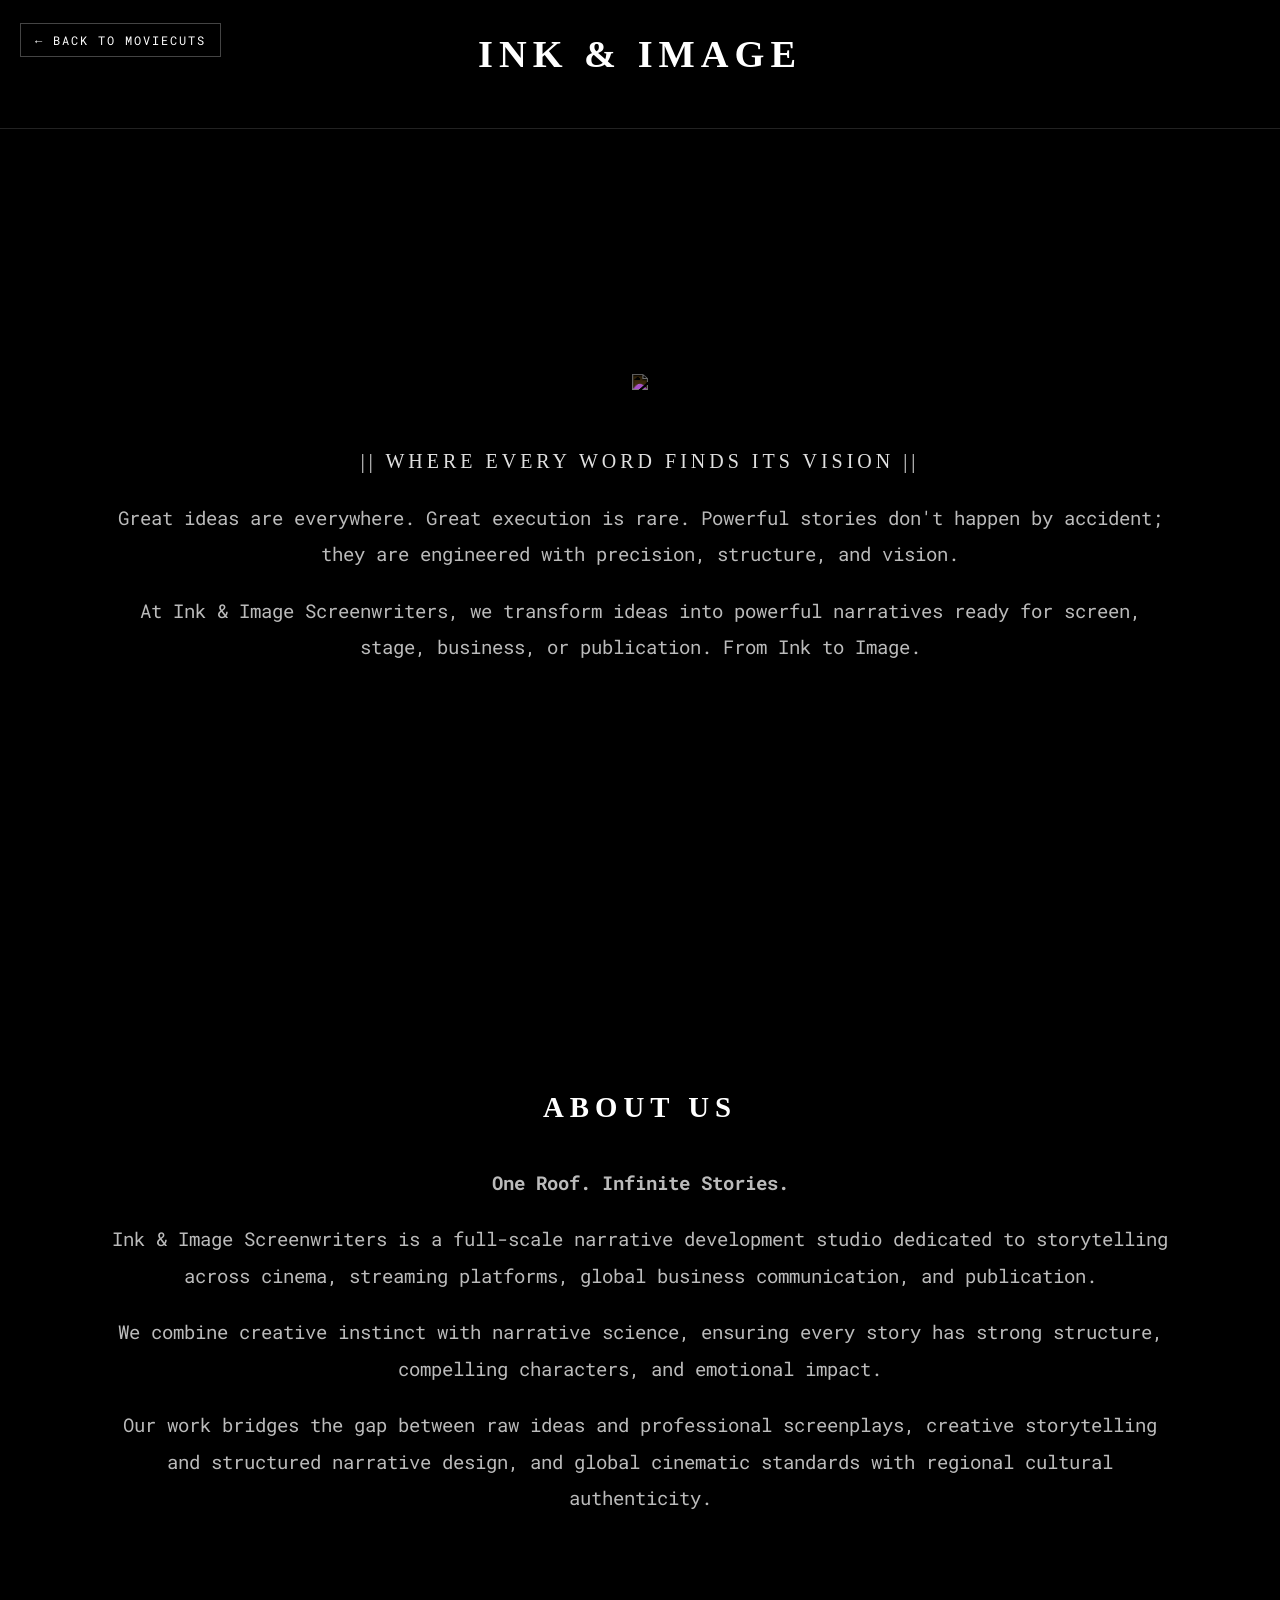
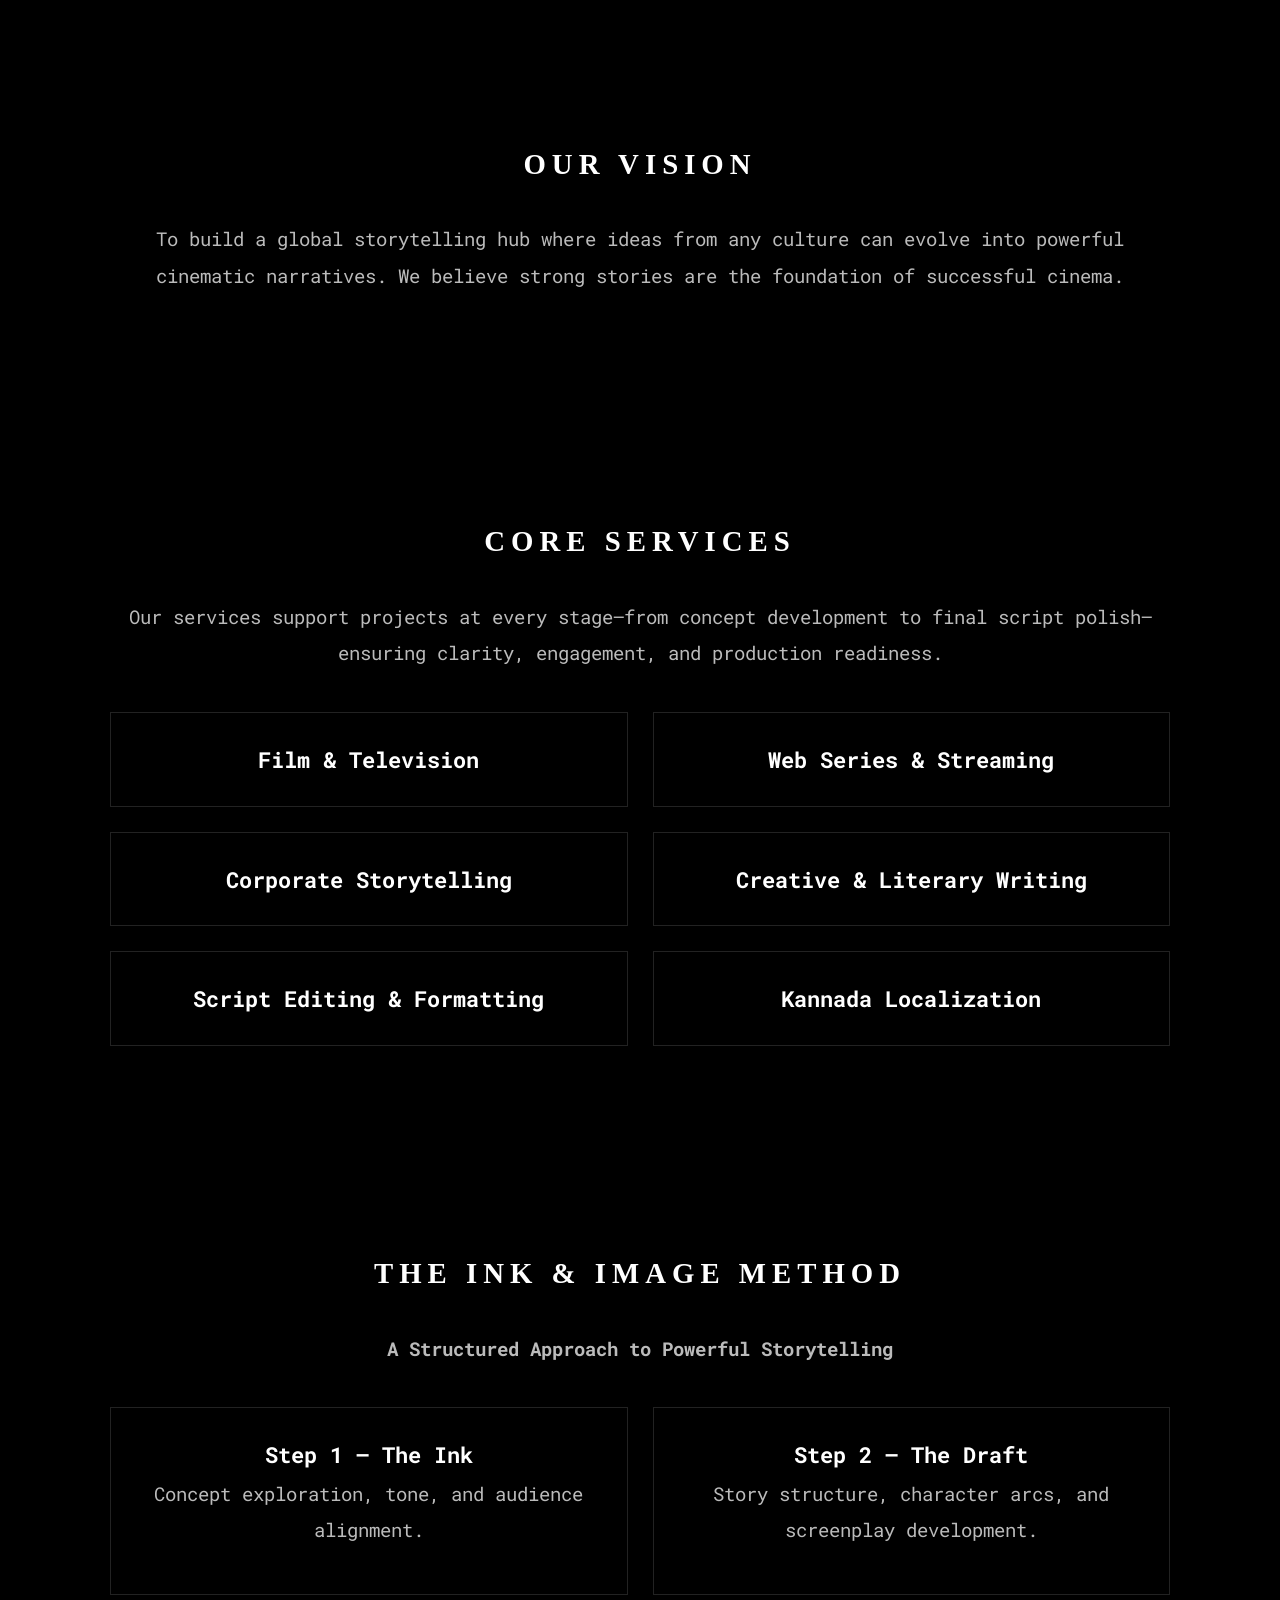
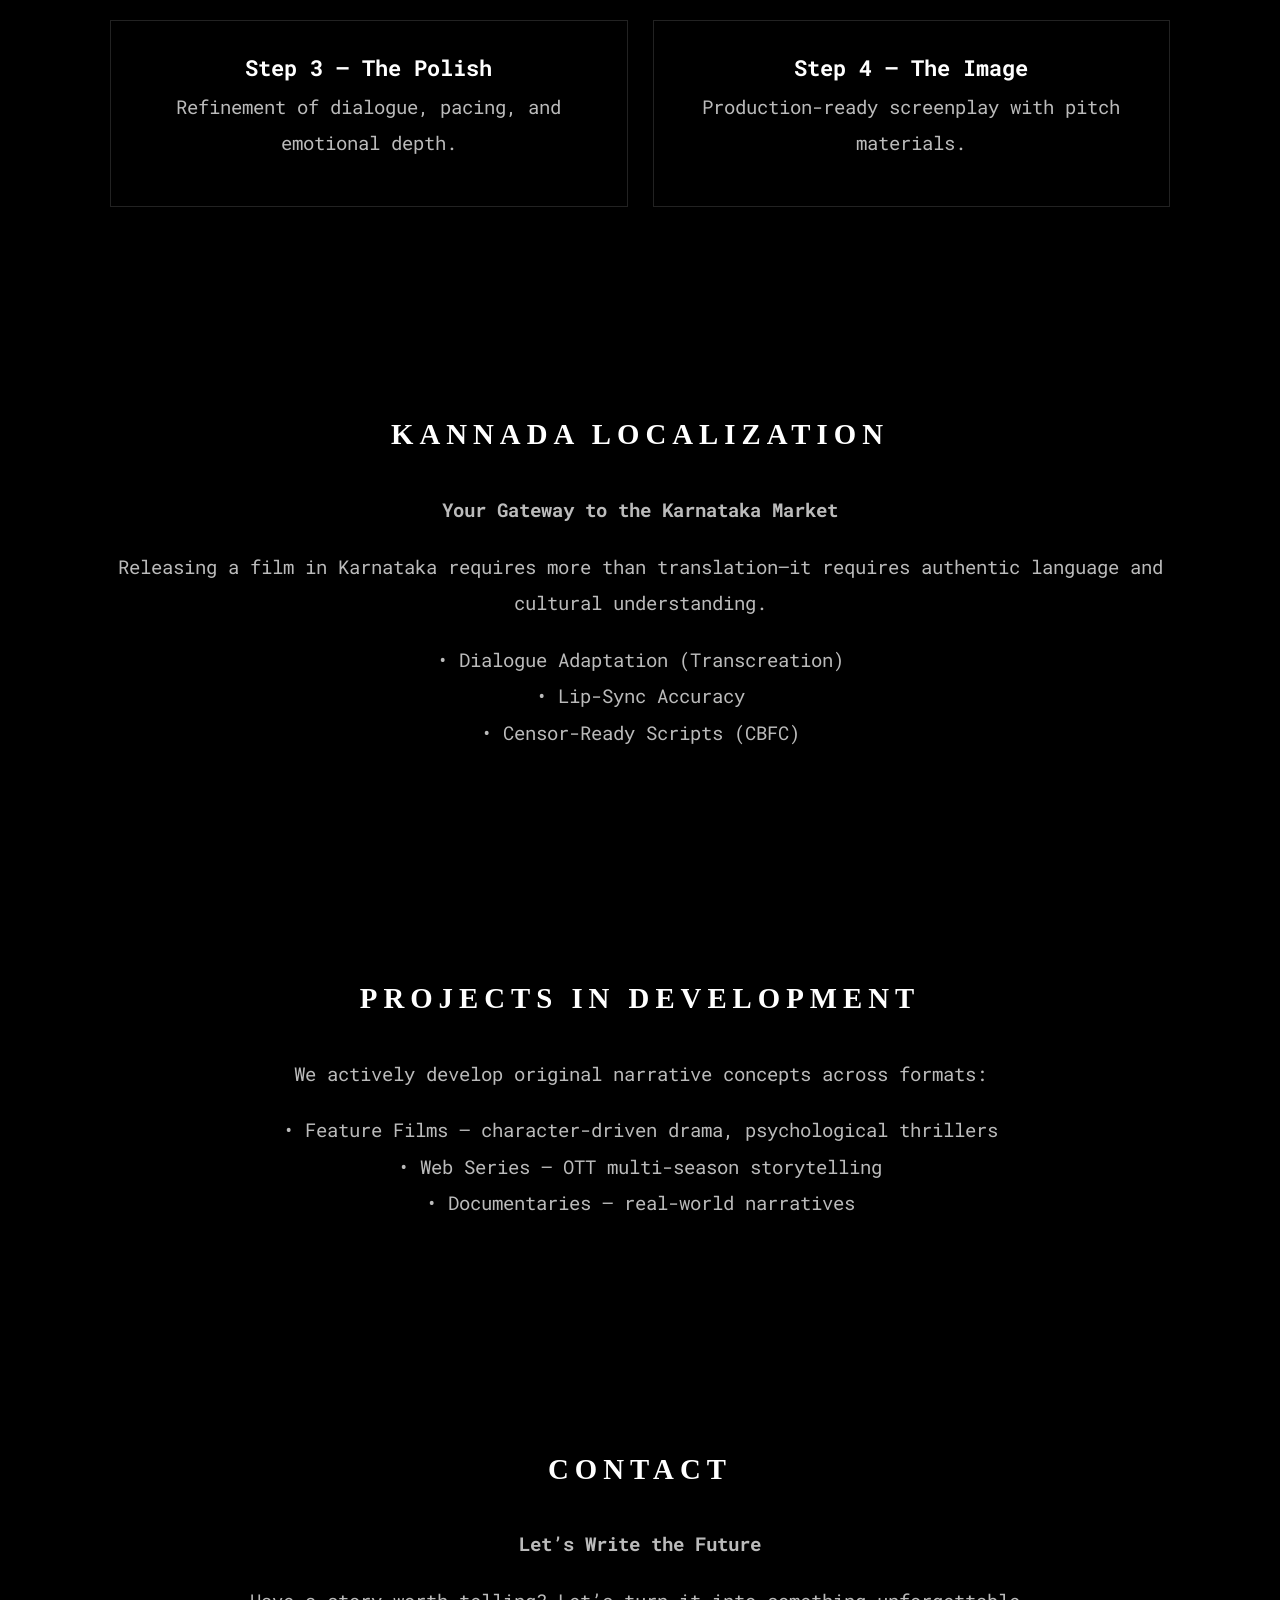
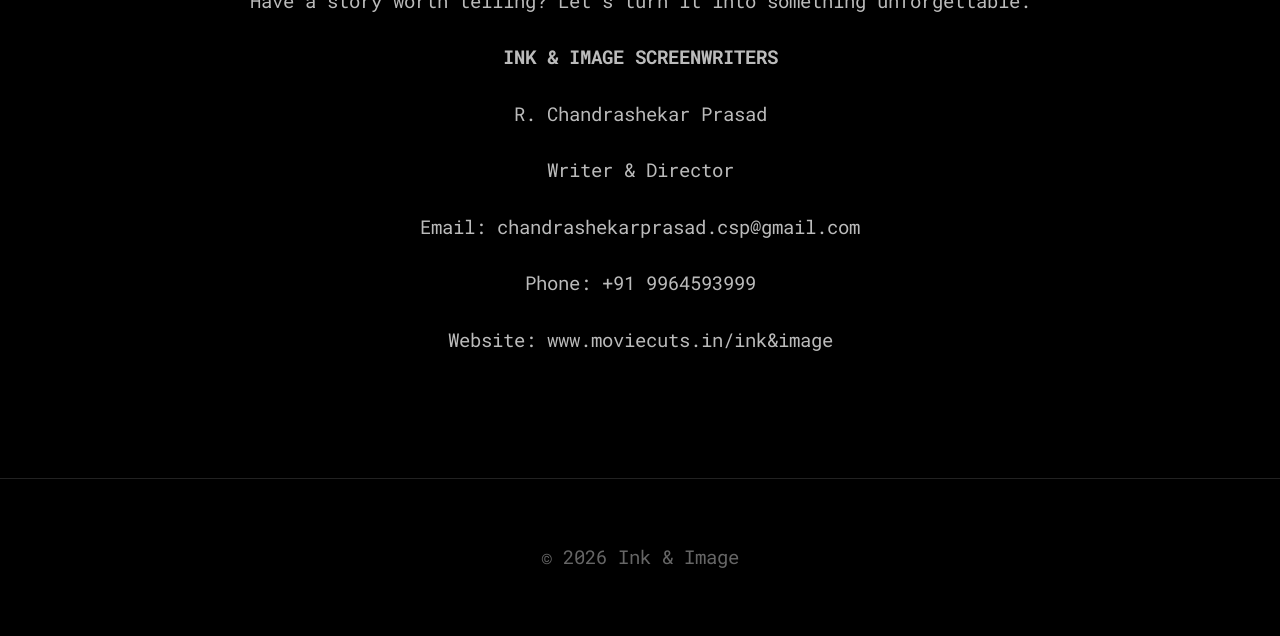
==== ink&image.html @ eb211923 "Add files via upload" ====
<!DOCTYPE html>
<html lang="en">
<head>
<meta charset="UTF-8">
<meta name="viewport" content="width=device-width, initial-scale=1.0">

<title>Ink & Image Screenwriters</title>
<link rel="preconnect" href="https://fonts.googleapis.com">
<link rel="preconnect" href="https://fonts.gstatic.com" crossorigin>
<link href="https://fonts.googleapis.com/css2?family=Roboto+Mono:ital,wght@0,100..700;1,100..700&display=swap" rel="stylesheet">

<style>

/* RESET */
*{margin:0;padding:0;box-sizing:border-box;}

body{
background:#000;
color:#fff;
font-size: larger;
font-family: "Roboto Mono", monospace;
line-height:1.9;
overflow-x:hidden;
padding-top:80px;
}

/* BACK BUTTON */
.back-home{
position:fixed;
top:20px;
left:20px;
z-index:2000;
}
.back-home a{
color:#fff;
text-decoration:none;
font-size:12px;
letter-spacing:2px;
border:1px solid #444;
padding:8px 14px;
transition:.3s;
}
.back-home a:hover{
background:#fff;
color:#000;
}

/* HEADER */
header{
position:fixed;
top:0;
width:100%;
background:rgba(0,0,0,0.9);
padding:18px;
text-align:center;
border-bottom:1px solid #222;
z-index:1000;
}

/* HEADER ANIMATION */
.header-rotate{
position:relative;
height:2.4em;
overflow:hidden;
font-family:'Montserrat';
letter-spacing:6px;
}

.header-rotate span{
position:absolute;
left:50%;
transform:translateX(-50%) translateY(120%);
opacity:0;
transition:.6s;
}
.header-rotate span.active{
transform:translateX(-50%) translateY(0);
opacity:1;
}

/* HERO */
.hero{
position:relative;
height:100vh;
display:flex;
align-items:center;
justify-content:center;
text-align:center;
overflow:hidden;
}

.hero video{
position:absolute;
width:100%;
height:100%;
object-fit:cover;
opacity:0.35;
}

.hero-overlay{
position:absolute;
inset:0;
background:rgba(0,0,0,0.6);
}

.hero-content{
position:relative;
z-index:2;
}

.hero img{
width:580px;
filter:invert(1);
margin-bottom:20px;
}

/* TYPEWRITER */
.typewriter{
display:block;
font-size:20px;
letter-spacing:4px;
text-align:center;
font-weight:500;
margin:20px auto;
max-width:90%;
color:#e0e0e0;
text-transform:uppercase;
}


/* SECTION */
section{
max-width:1100px;
margin:auto;
padding:100px 20px;
text-align:center;
}

h2{
font-family:'Montserrat';
letter-spacing:6px;
margin-bottom:30px;
}

p{
color:#bbb;
margin-bottom:20px;
}

/* GRID */
.grid{
display:grid;
grid-template-columns:repeat(auto-fit,minmax(450px,2fr));
gap:25px;
margin-top:40px;
}

.card{
border:1px solid #222;
padding:25px;
transition:.3s;
}
.card:hover{
transform:translateY(-5px);
border-color:#fff;
}

/* FOOTER */
footer{
padding:60px;
text-align:center;
border-top:1px solid #222;
color:#666;
}

</style>
</head>

<body>

<!-- BACK BUTTON -->
<div class="back-home">
<a href="/">← BACK TO MOVIECUTS</a>
</div>

<!-- HEADER -->
<header>
<h1 class="header-rotate">
<span class="active">INK & IMAGE</span>
<span>SCREENWRITERS</span>
<span>NARRATIVE STUDIO</span>
</h1>
</header>

<!-- ONLY CONTENT UPDATED — DESIGN SAME -->

<!-- HERO -->
<section class="hero">

<video autoplay muted loop playsinline>
<source src="images/hero.mp4" type="video/mp4">
</video>

<div class="hero-overlay"></div>

<div class="hero-content">

<img src="images/Ink&Image.png">

<h2 class="typewriter">|| Where Every Word Finds Its Vision ||</h2>

<p>
Great ideas are everywhere. Great execution is rare.
Powerful stories don't happen by accident; they are engineered
with precision, structure, and vision.
</p>

<p>
At Ink & Image Screenwriters, we transform ideas into powerful
narratives ready for screen, stage, business, or publication.
From Ink to Image.
</p>

</div>

</section>

<!-- ABOUT -->
<section>

<h2>ABOUT US</h2>

<p><strong>One Roof. Infinite Stories.</strong></p>

<p>
Ink & Image Screenwriters is a full-scale narrative development studio
dedicated to storytelling across cinema, streaming platforms,
global business communication, and publication.
</p>

<p>
We combine creative instinct with narrative science, ensuring every
story has strong structure, compelling characters, and emotional impact.
</p>

<p>
Our work bridges the gap between raw ideas and professional screenplays,
creative storytelling and structured narrative design, and global
cinematic standards with regional cultural authenticity.
</p>

</section>

<!-- VISION -->
<section>

<h2>OUR VISION</h2>

<p>
To build a global storytelling hub where ideas from any culture can
evolve into powerful cinematic narratives.
We believe strong stories are the foundation of successful cinema.
</p>

</section>

<!-- SERVICES -->
<section>

<h2>CORE SERVICES</h2>

<p>
Our services support projects at every stage—from concept development
to final script polish—ensuring clarity, engagement, and production readiness.
</p>

<div class="grid">

<div class="card"><h3>Film & Television</h3></div>
<div class="card"><h3>Web Series & Streaming</h3></div>
<div class="card"><h3>Corporate Storytelling</h3></div>
<div class="card"><h3>Creative & Literary Writing</h3></div>
<div class="card"><h3>Script Editing & Formatting</h3></div>
<div class="card"><h3>Kannada Localization</h3></div>

</div>

</section>

<!-- METHOD -->
<section>

<h2>THE INK & IMAGE METHOD</h2>

<p><strong>A Structured Approach to Powerful Storytelling</strong></p>

<div class="grid">

<div class="card">
<h3>Step 1 — The Ink</h3>
<p>Concept exploration, tone, and audience alignment.</p>
</div>

<div class="card">
<h3>Step 2 — The Draft</h3>
<p>Story structure, character arcs, and screenplay development.</p>
</div>

<div class="card">
<h3>Step 3 — The Polish</h3>
<p>Refinement of dialogue, pacing, and emotional depth.</p>
</div>

<div class="card">
<h3>Step 4 — The Image</h3>
<p>Production-ready screenplay with pitch materials.</p>
</div>

</div>

</section>

<!-- LOCALIZATION -->
<section>

<h2>KANNADA LOCALIZATION</h2>

<p><strong>Your Gateway to the Karnataka Market</strong></p>

<p>
Releasing a film in Karnataka requires more than translation—it requires
authentic language and cultural understanding.
</p>

<p>
• Dialogue Adaptation (Transcreation)<br>
• Lip-Sync Accuracy<br>
• Censor-Ready Scripts (CBFC)<br>
</p>

</section>

<!-- PROJECTS -->
<section>

<h2>PROJECTS IN DEVELOPMENT</h2>

<p>
We actively develop original narrative concepts across formats:
</p>

<p>
• Feature Films – character-driven drama, psychological thrillers<br>
• Web Series – OTT multi-season storytelling<br>
• Documentaries – real-world narratives<br>
</p>

</section>

<!-- CONTACT -->
<section>

<h2>CONTACT</h2>

<p><strong>Let’s Write the Future</strong></p>

<p>
Have a story worth telling? Let’s turn it into something unforgettable.
</p>

<p><strong>INK & IMAGE SCREENWRITERS</strong></p>

<p>R. Chandrashekar Prasad</p>

<p>Writer & Director</p>

<p>Email: chandrashekarprasad.csp@gmail.com</p>

<p>Phone: +91 9964593999</p>

<p>Website: www.moviecuts.in/ink&image</p>

</section>

<footer>
© 2026 Ink & Image
</footer>

<script>

/* HEADER LOOP */
const texts=document.querySelectorAll(".header-rotate span");
let i=0;
setInterval(()=>{
texts[i].classList.remove("active");
i=(i+1)%texts.length;
texts[i].classList.add("active");
},2500);

</script>

</body>
</html>
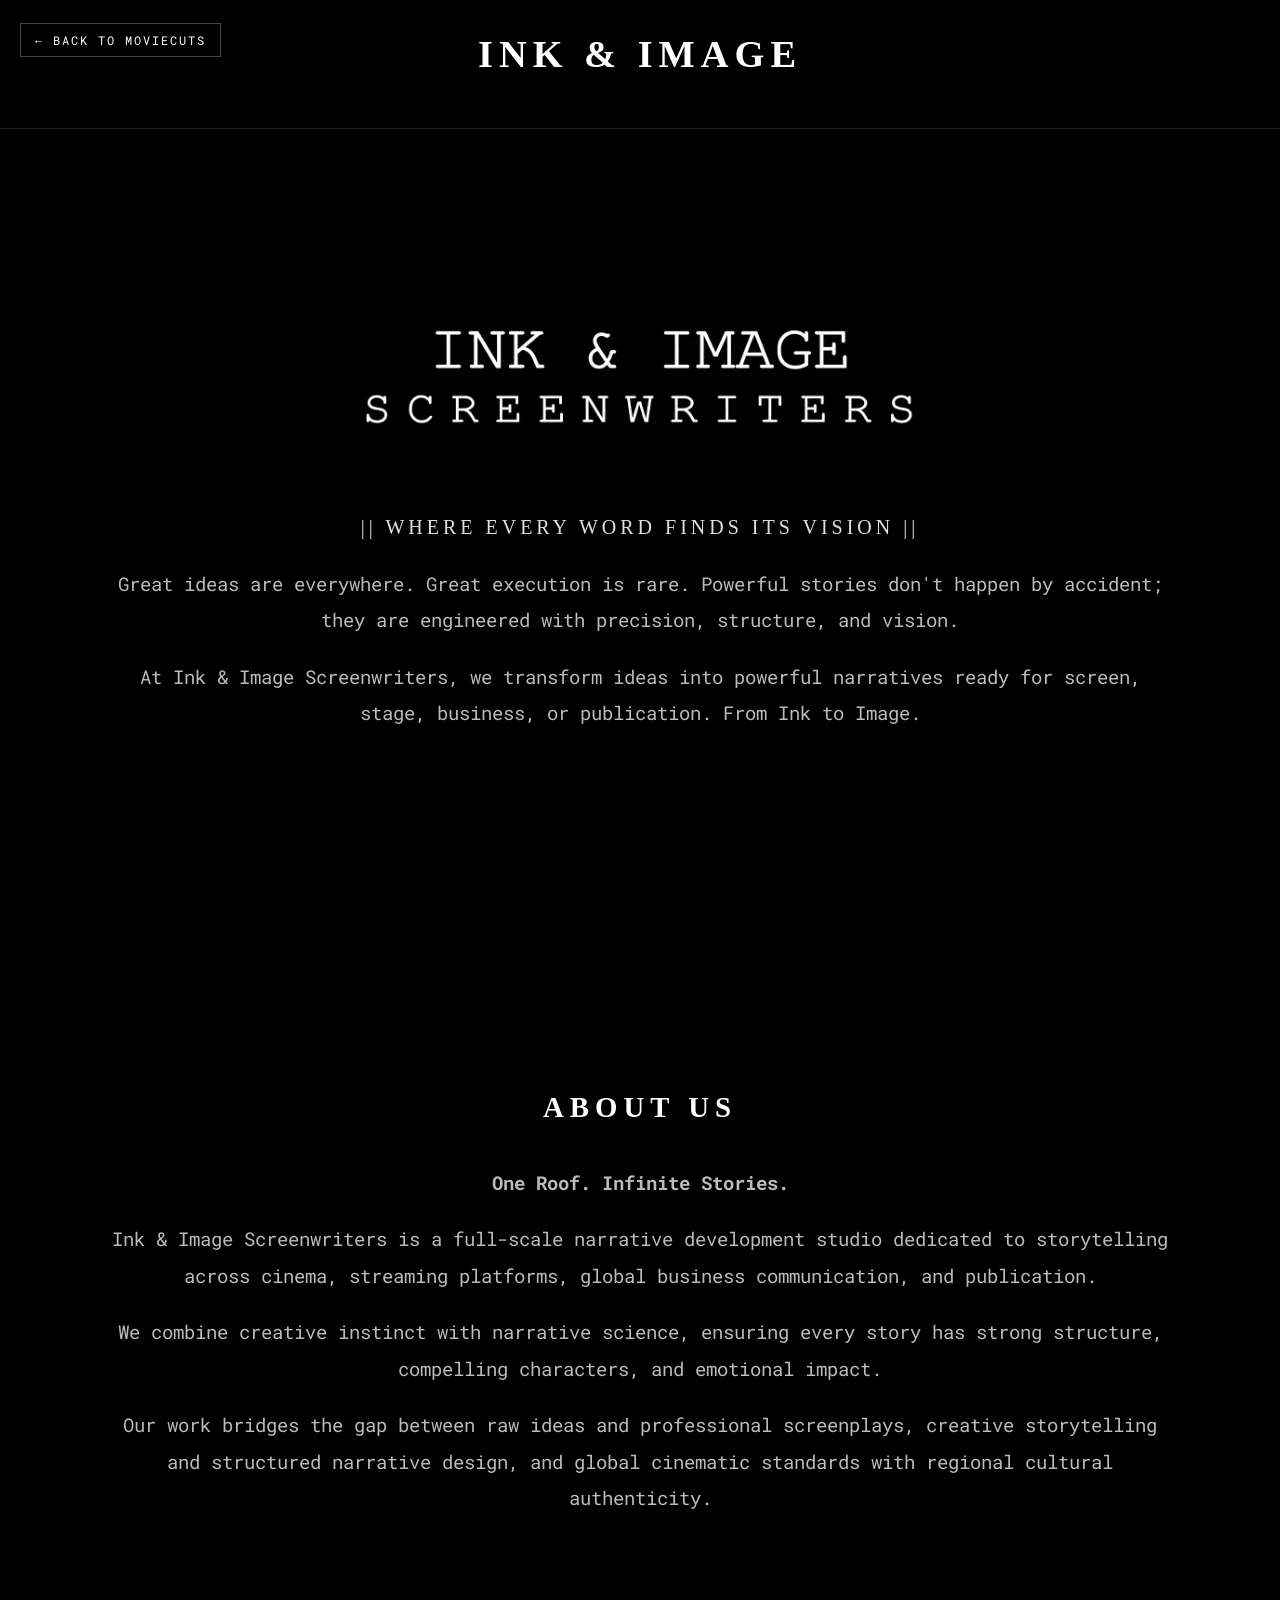
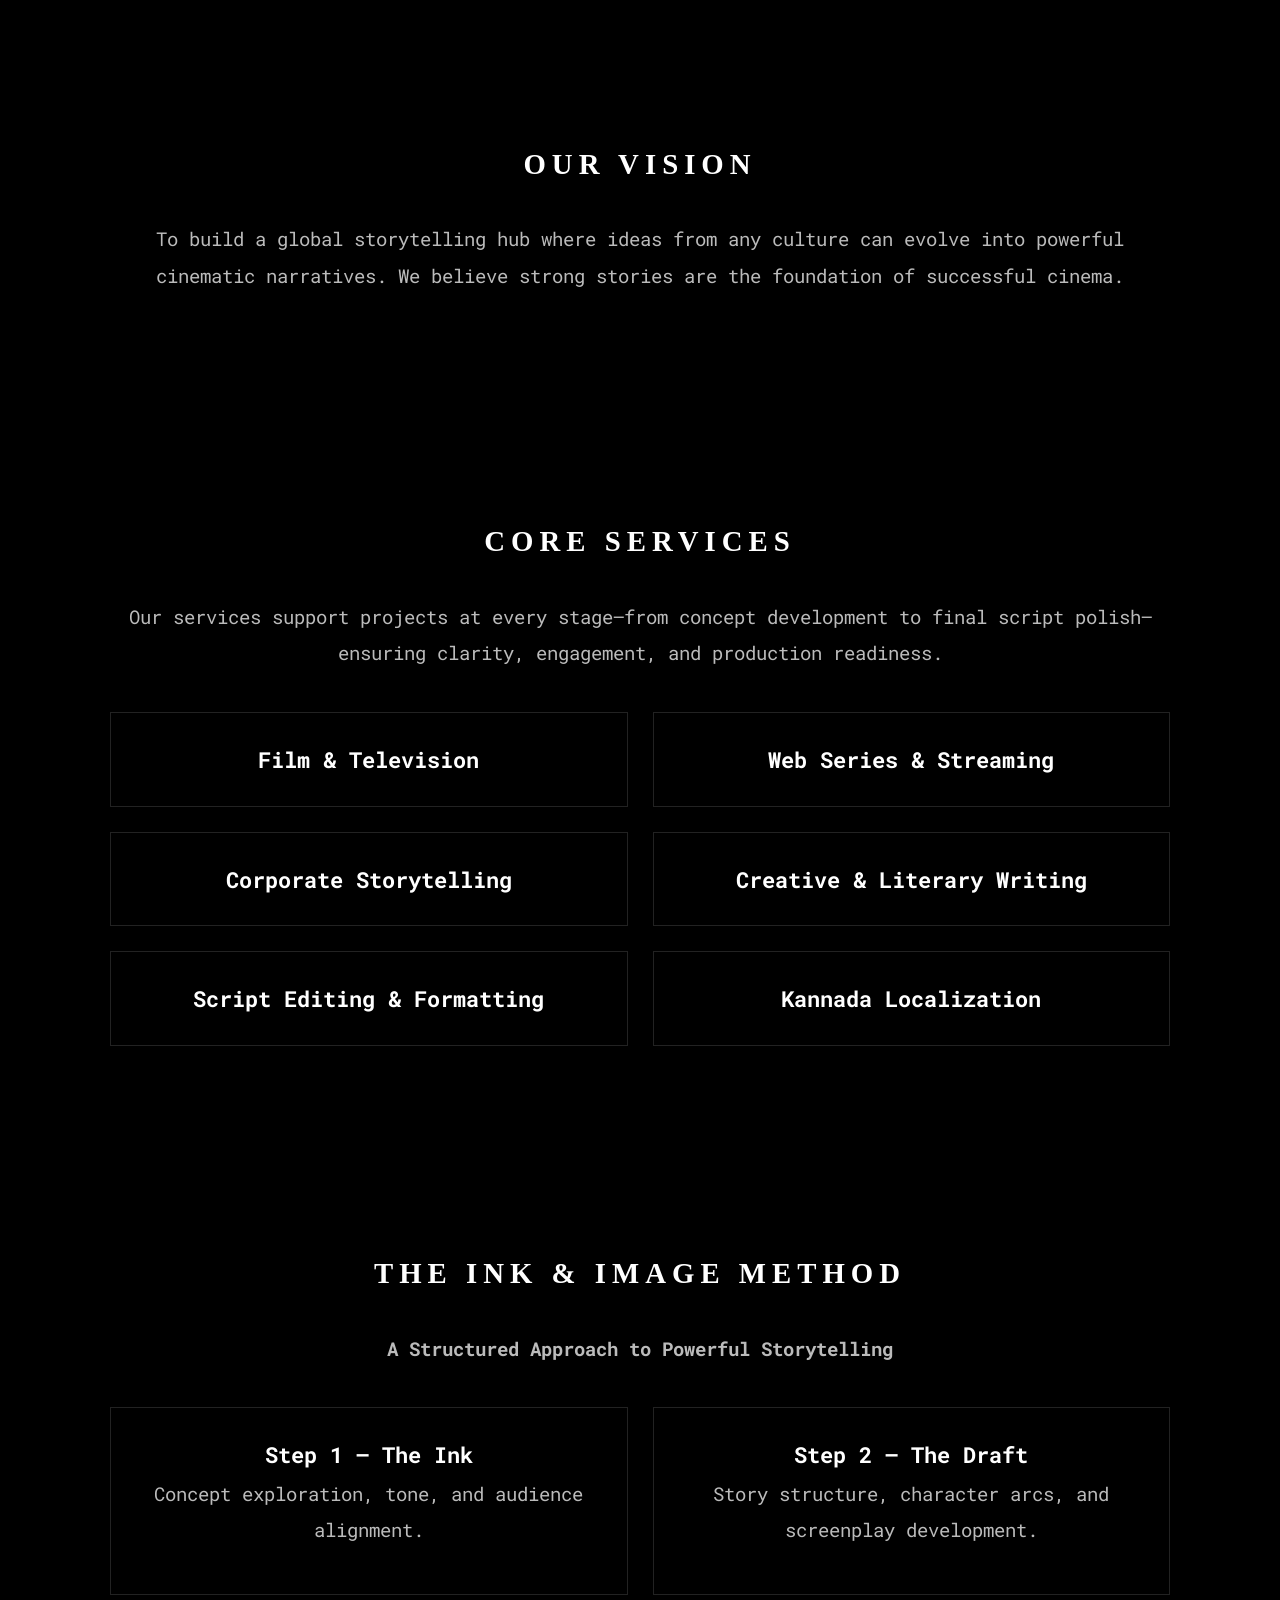
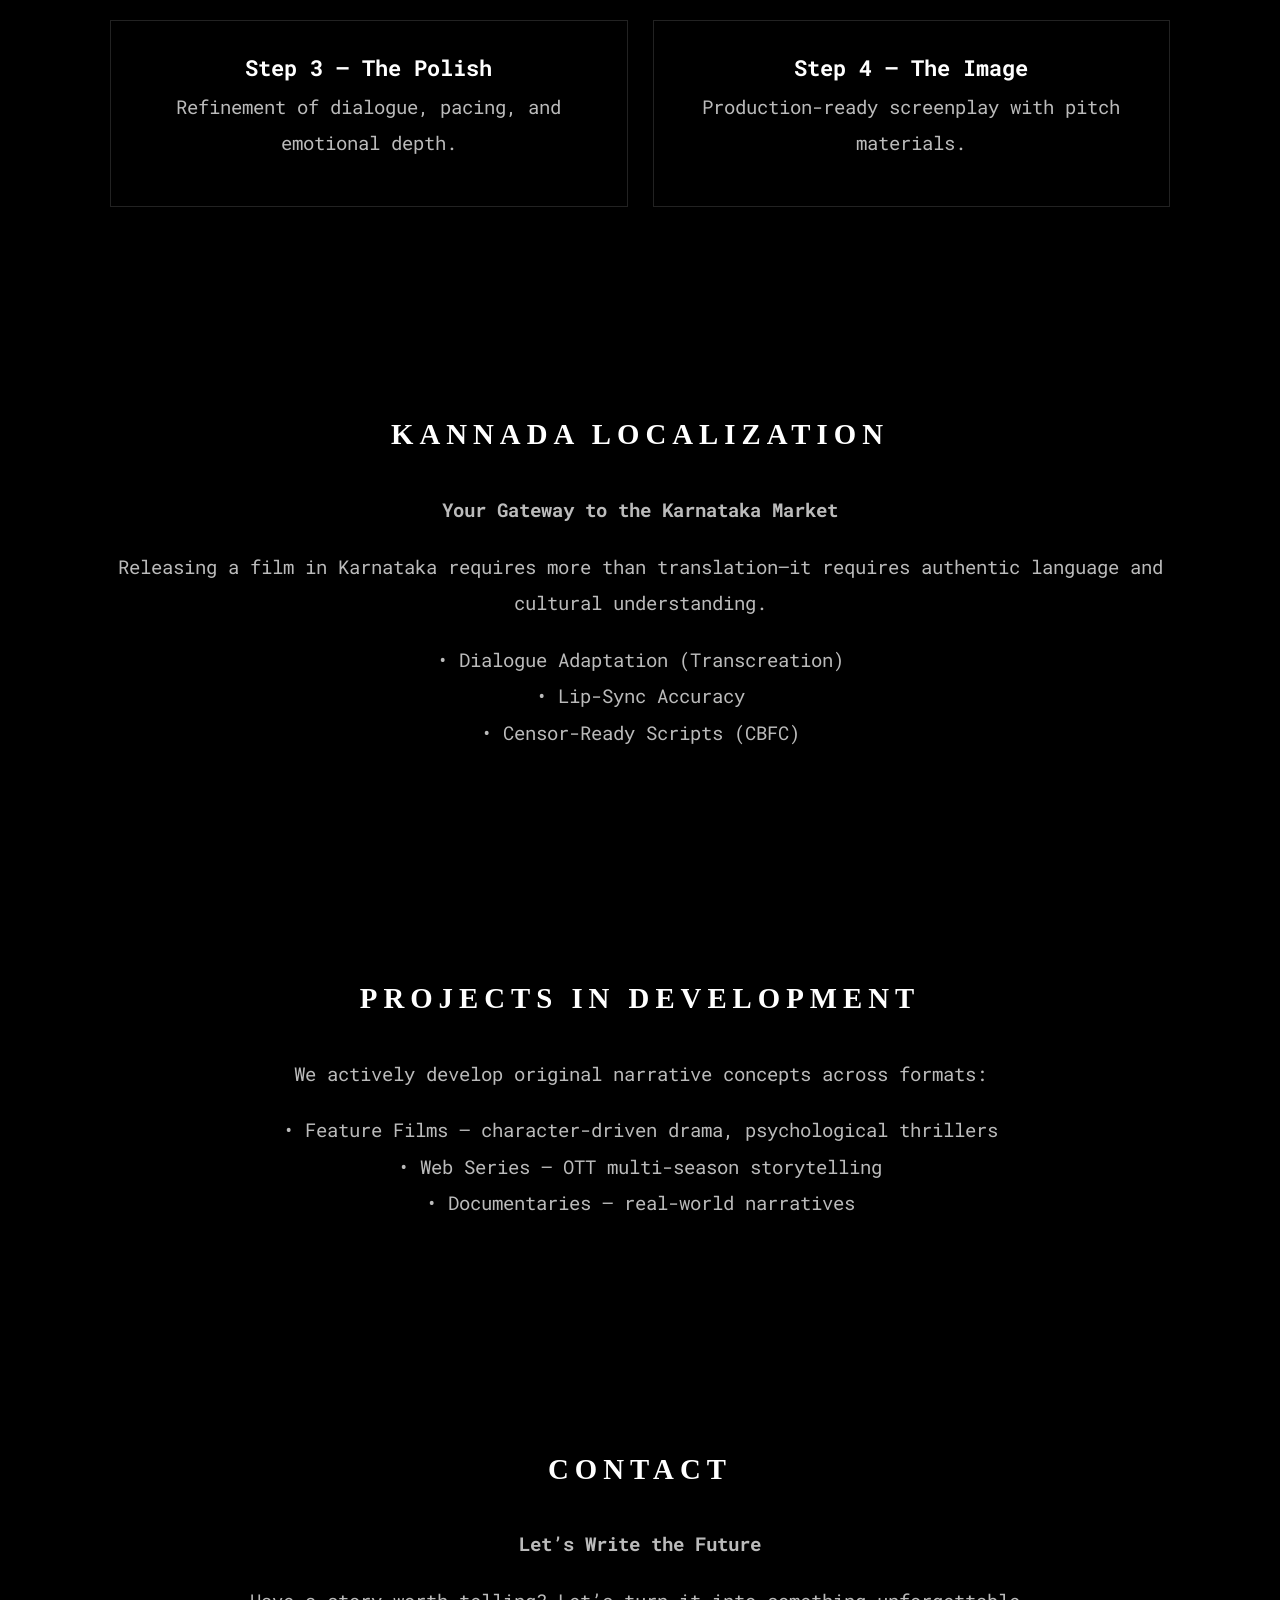
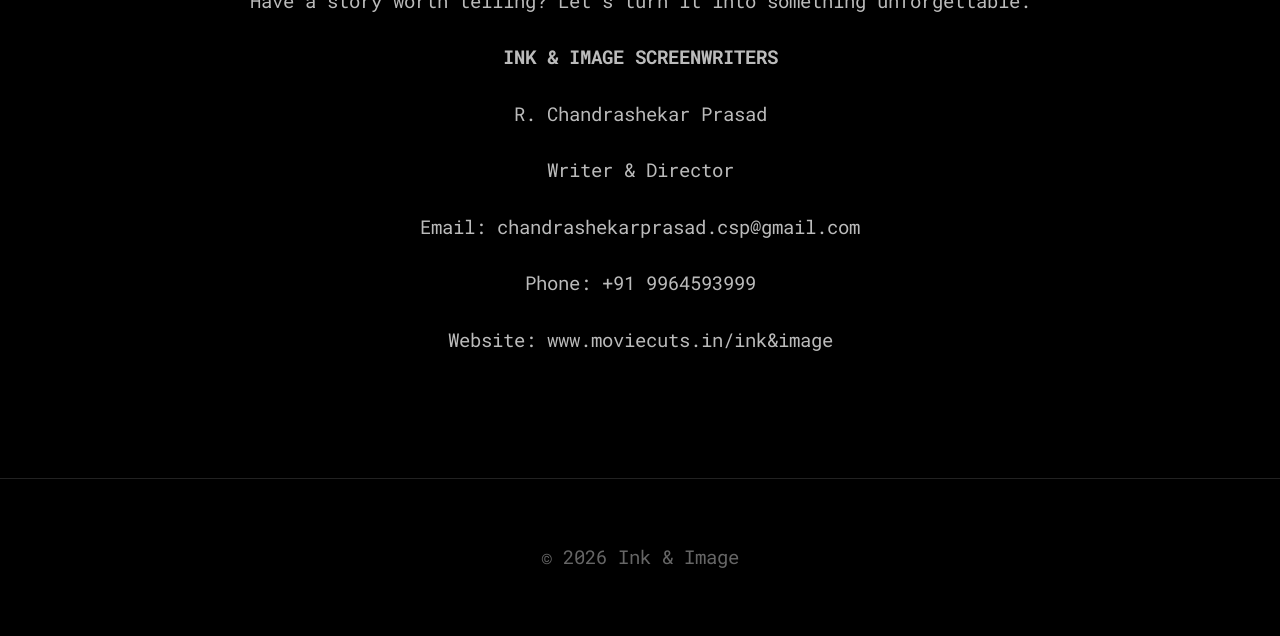
==== commit 7caed3dc: "Update ink&image.html" ====
--- a/ink&image.html
+++ b/ink&image.html
@@ -197,10 +197,6 @@
 <!-- HERO -->
 <section class="hero">
 
-<video autoplay muted loop playsinline>
-<source src="images/hero.mp4" type="video/mp4">
-</video>
-
 <div class="hero-overlay"></div>
 
 <div class="hero-content">
@@ -400,4 +396,4 @@
 </script>
 
 </body>
-</html>+</html>
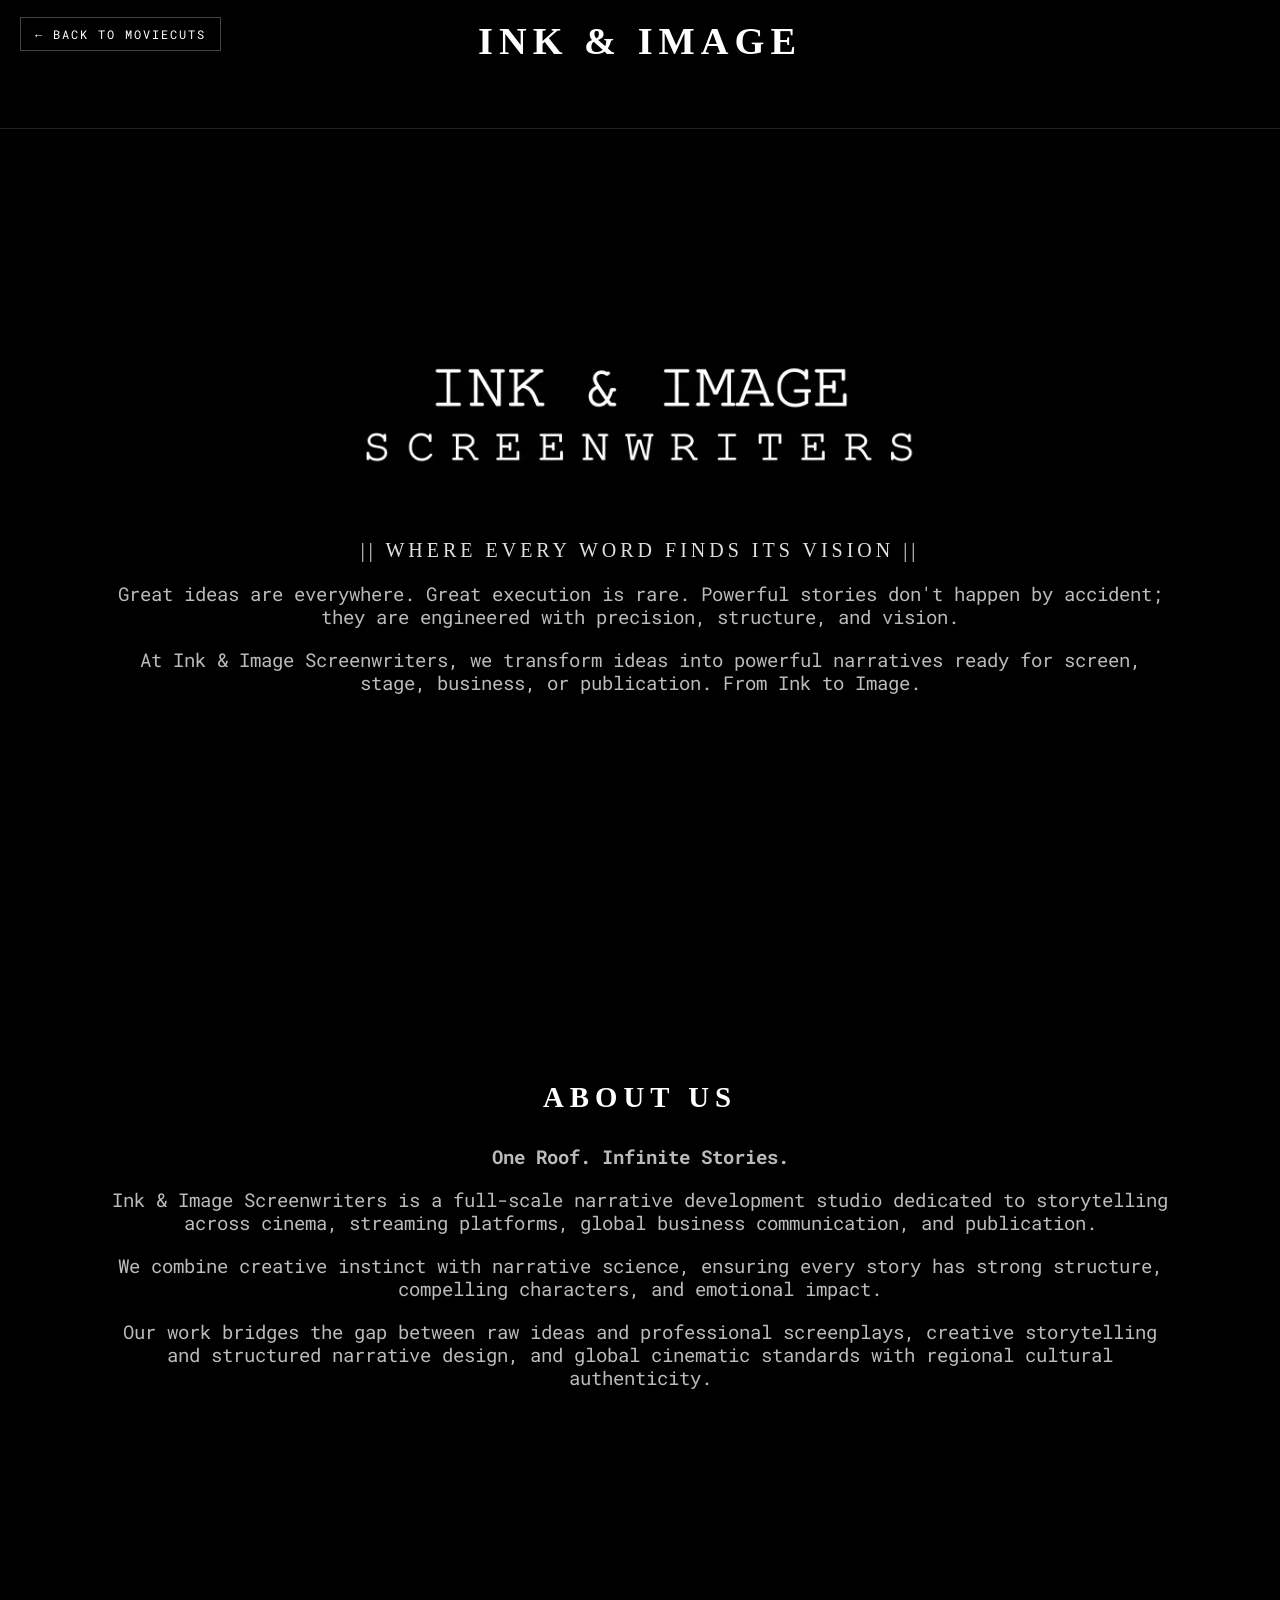
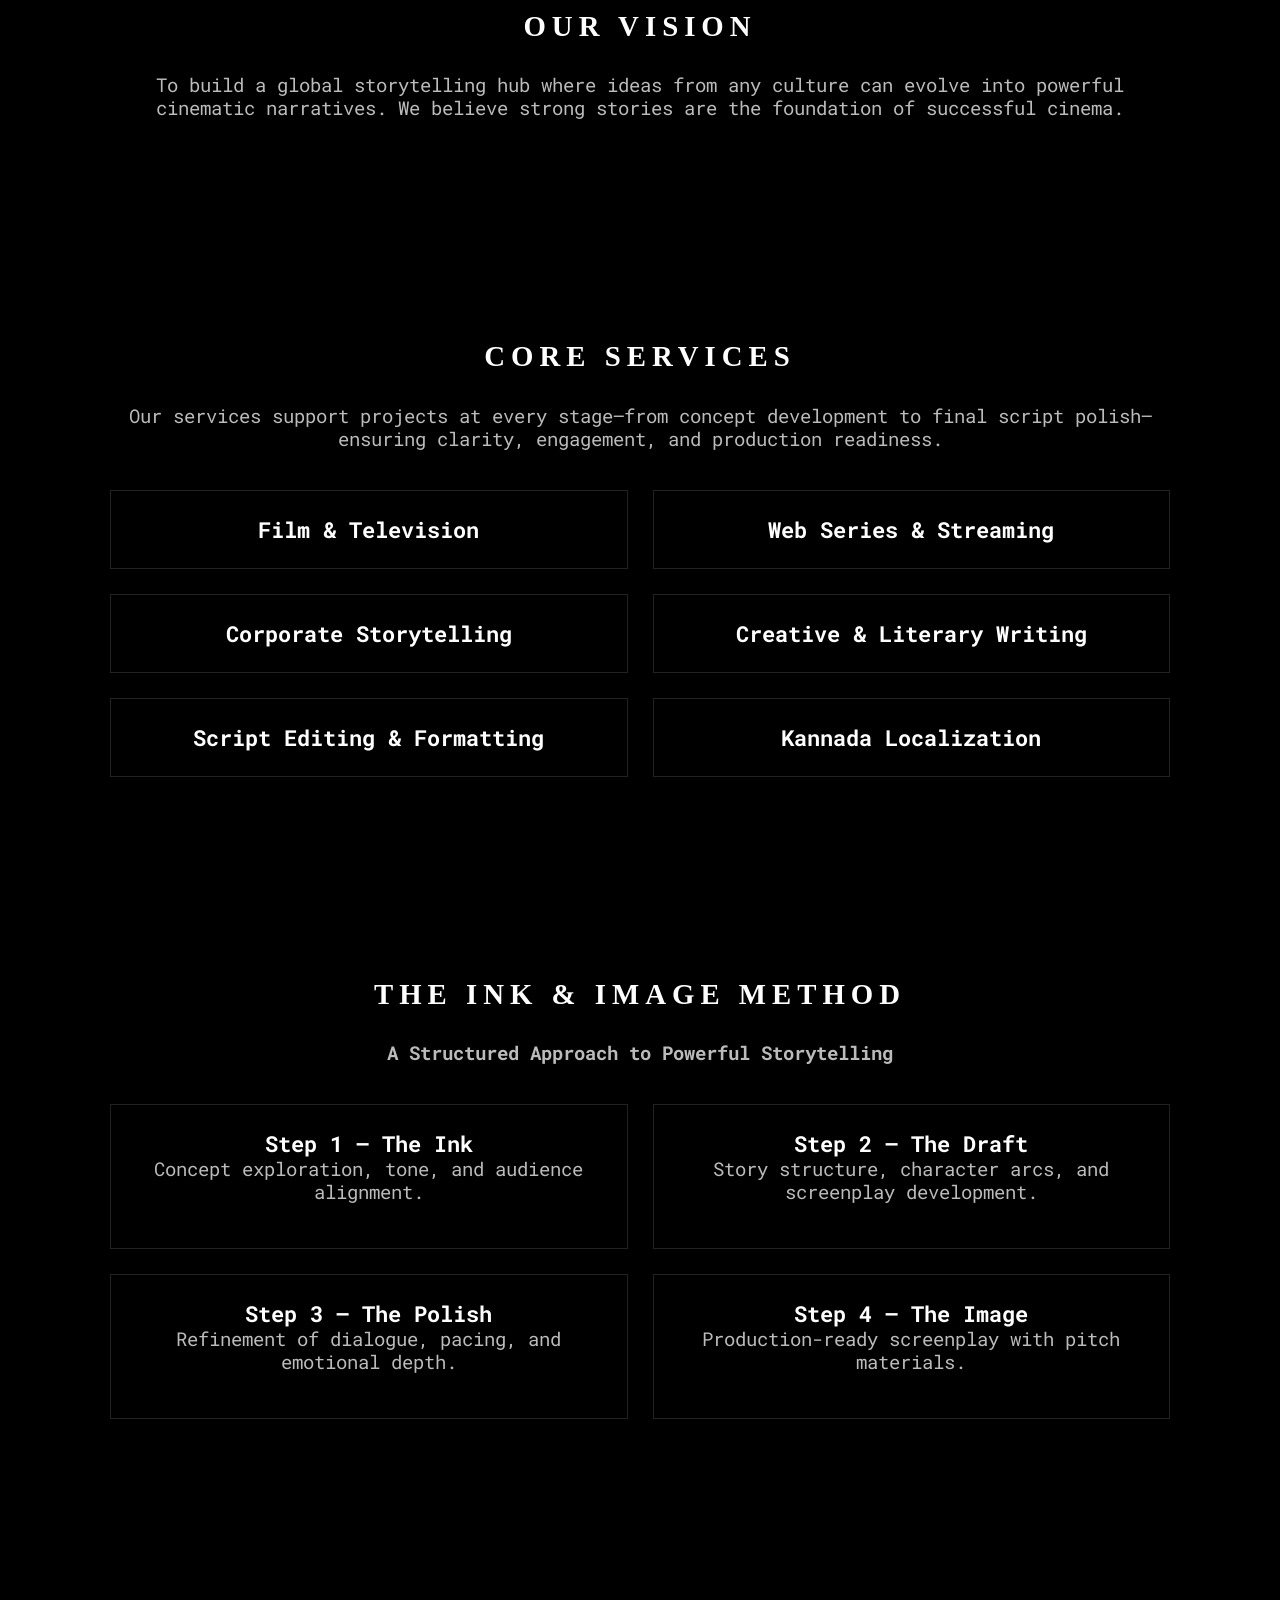
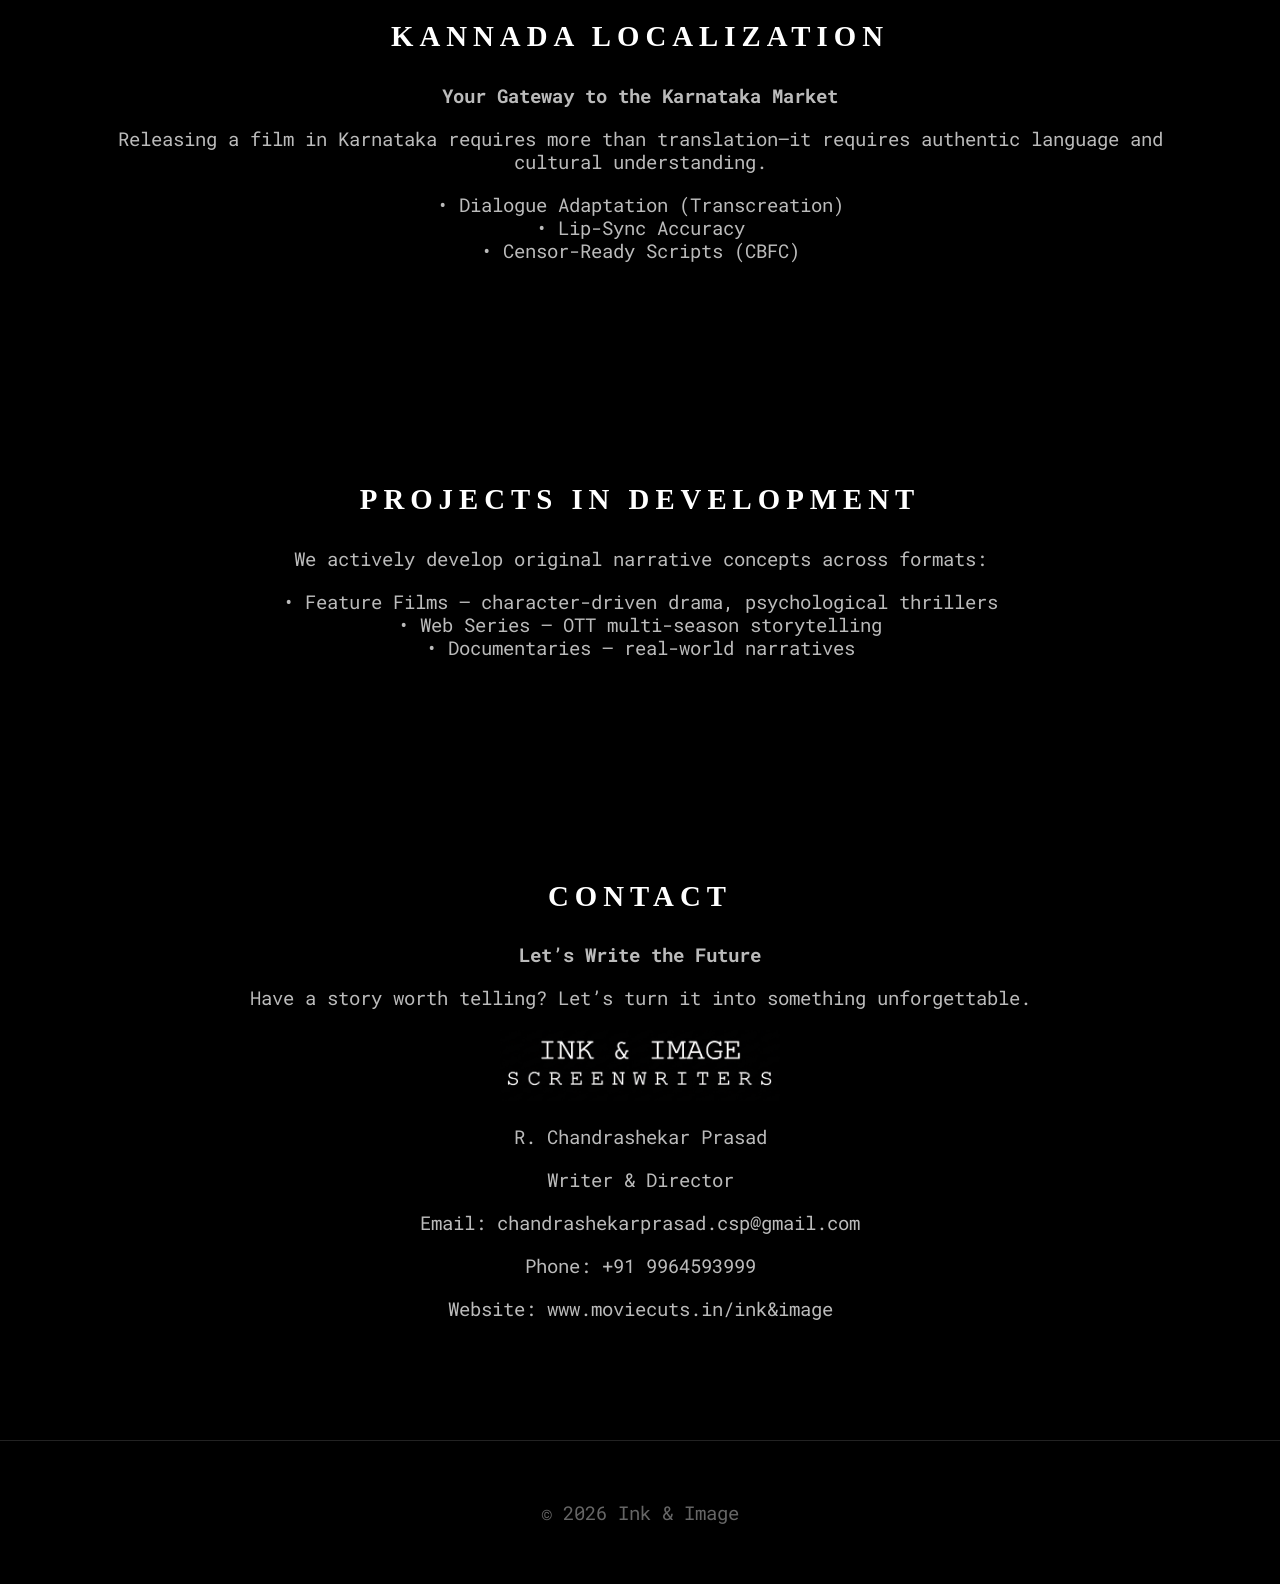
==== commit 86556712: "Update ink&image.html" ====
--- a/ink&image.html
+++ b/ink&image.html
@@ -19,7 +19,7 @@
 color:#fff;
 font-size: larger;
 font-family: "Roboto Mono", monospace;
-line-height:1.9;
+line-height:1.2;
 overflow-x:hidden;
 padding-top:80px;
 }
@@ -110,6 +110,12 @@
 
 .hero img{
 width:580px;
+filter:invert(1);
+margin-bottom:20px;
+}
+
+.footer-logo img{
+width:280px;
 filter:invert(1);
 margin-bottom:20px;
 }
@@ -197,6 +203,7 @@
 <!-- HERO -->
 <section class="hero">
 
+
 <div class="hero-overlay"></div>
 
 <div class="hero-content">
@@ -363,8 +370,11 @@
 <p>
 Have a story worth telling? Let’s turn it into something unforgettable.
 </p>
-
-<p><strong>INK & IMAGE SCREENWRITERS</strong></p>
+<div class="footer-logo">
+    <img src="images/Ink&Image.png">
+</div>
+
+
 
 <p>R. Chandrashekar Prasad</p>
 
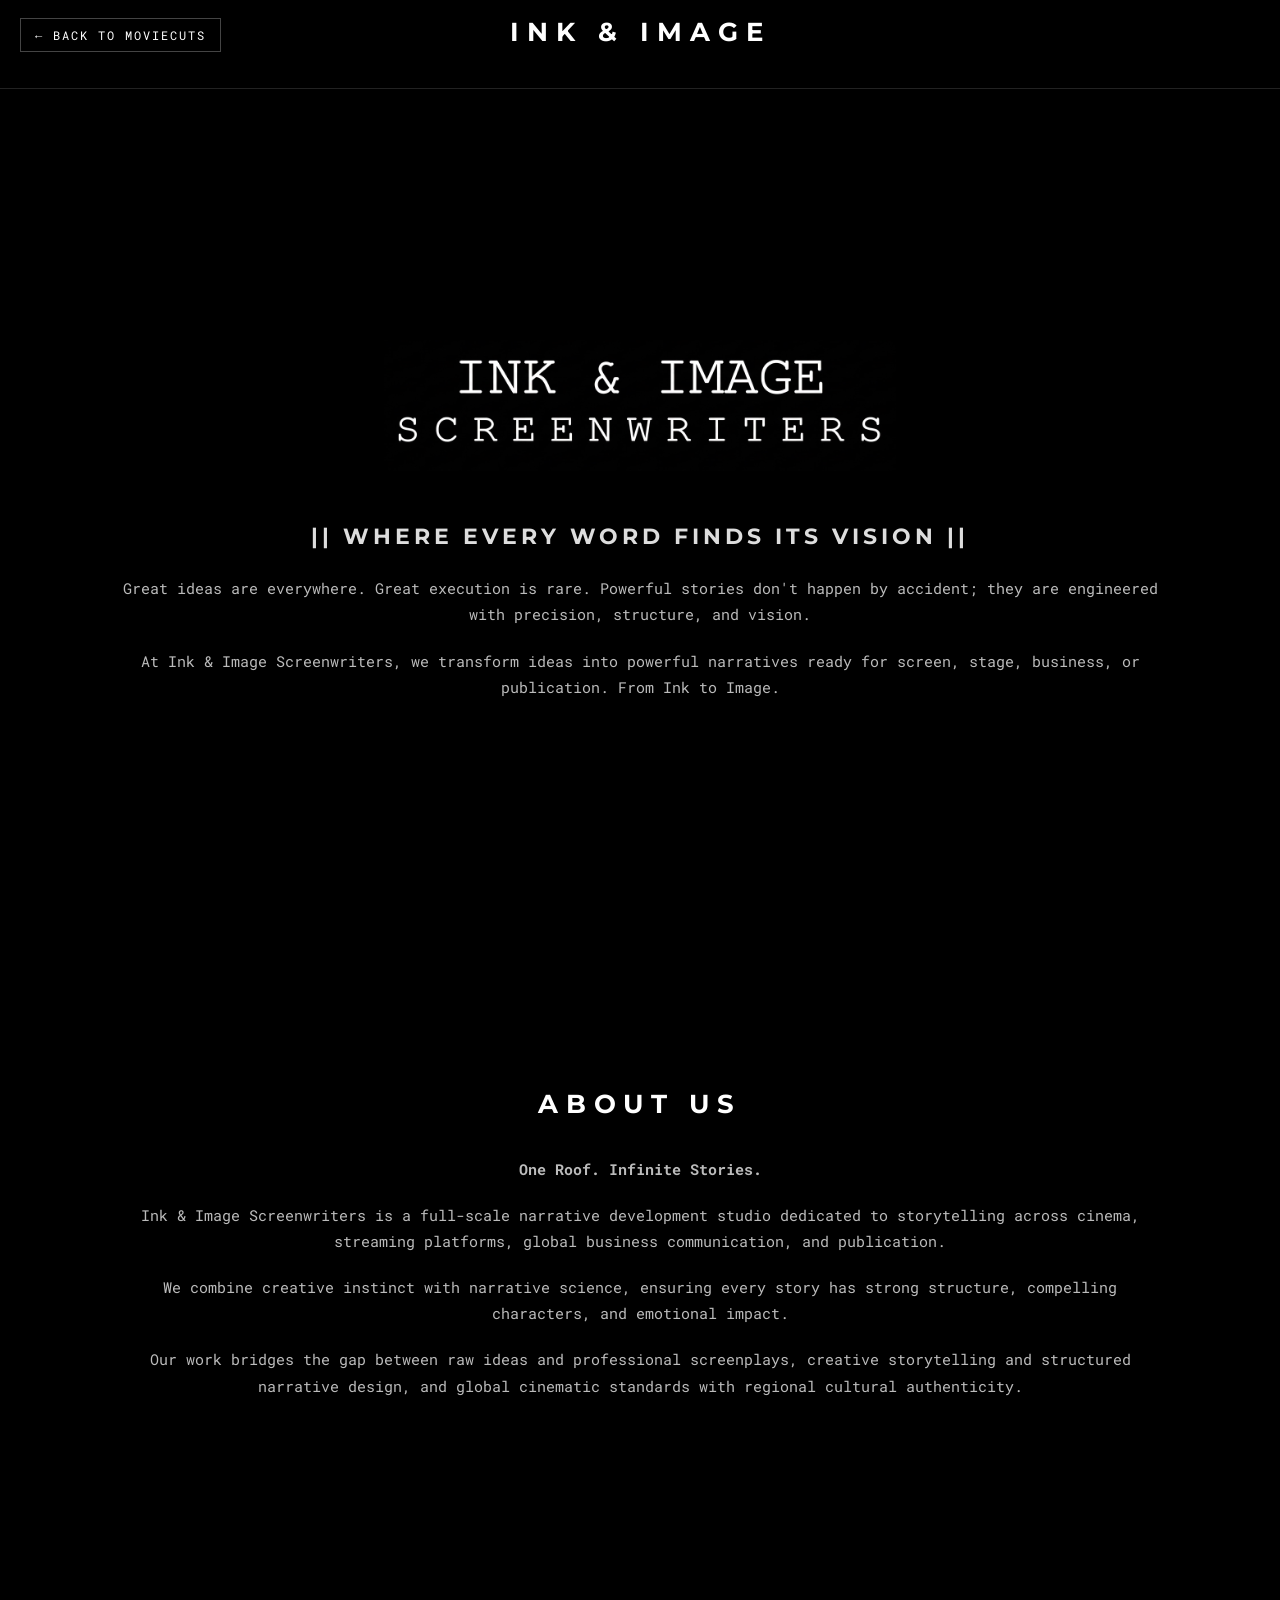
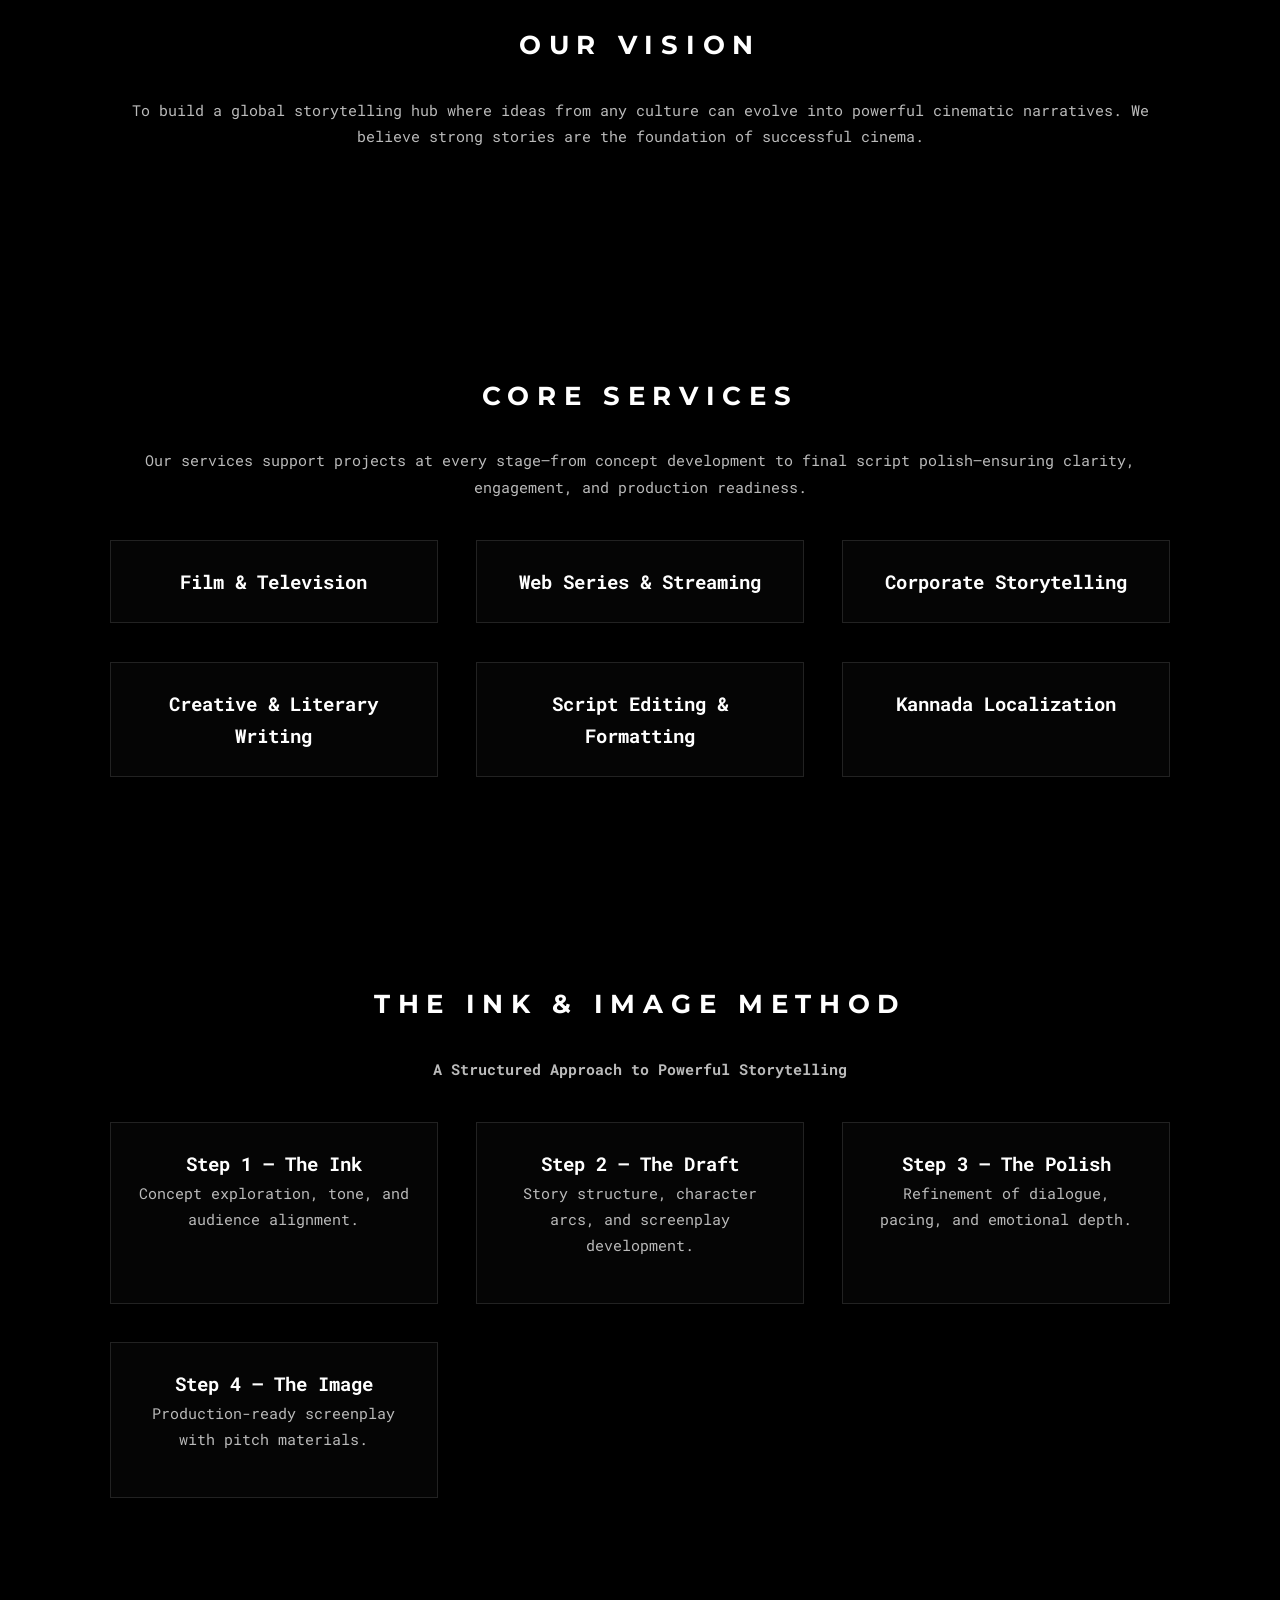
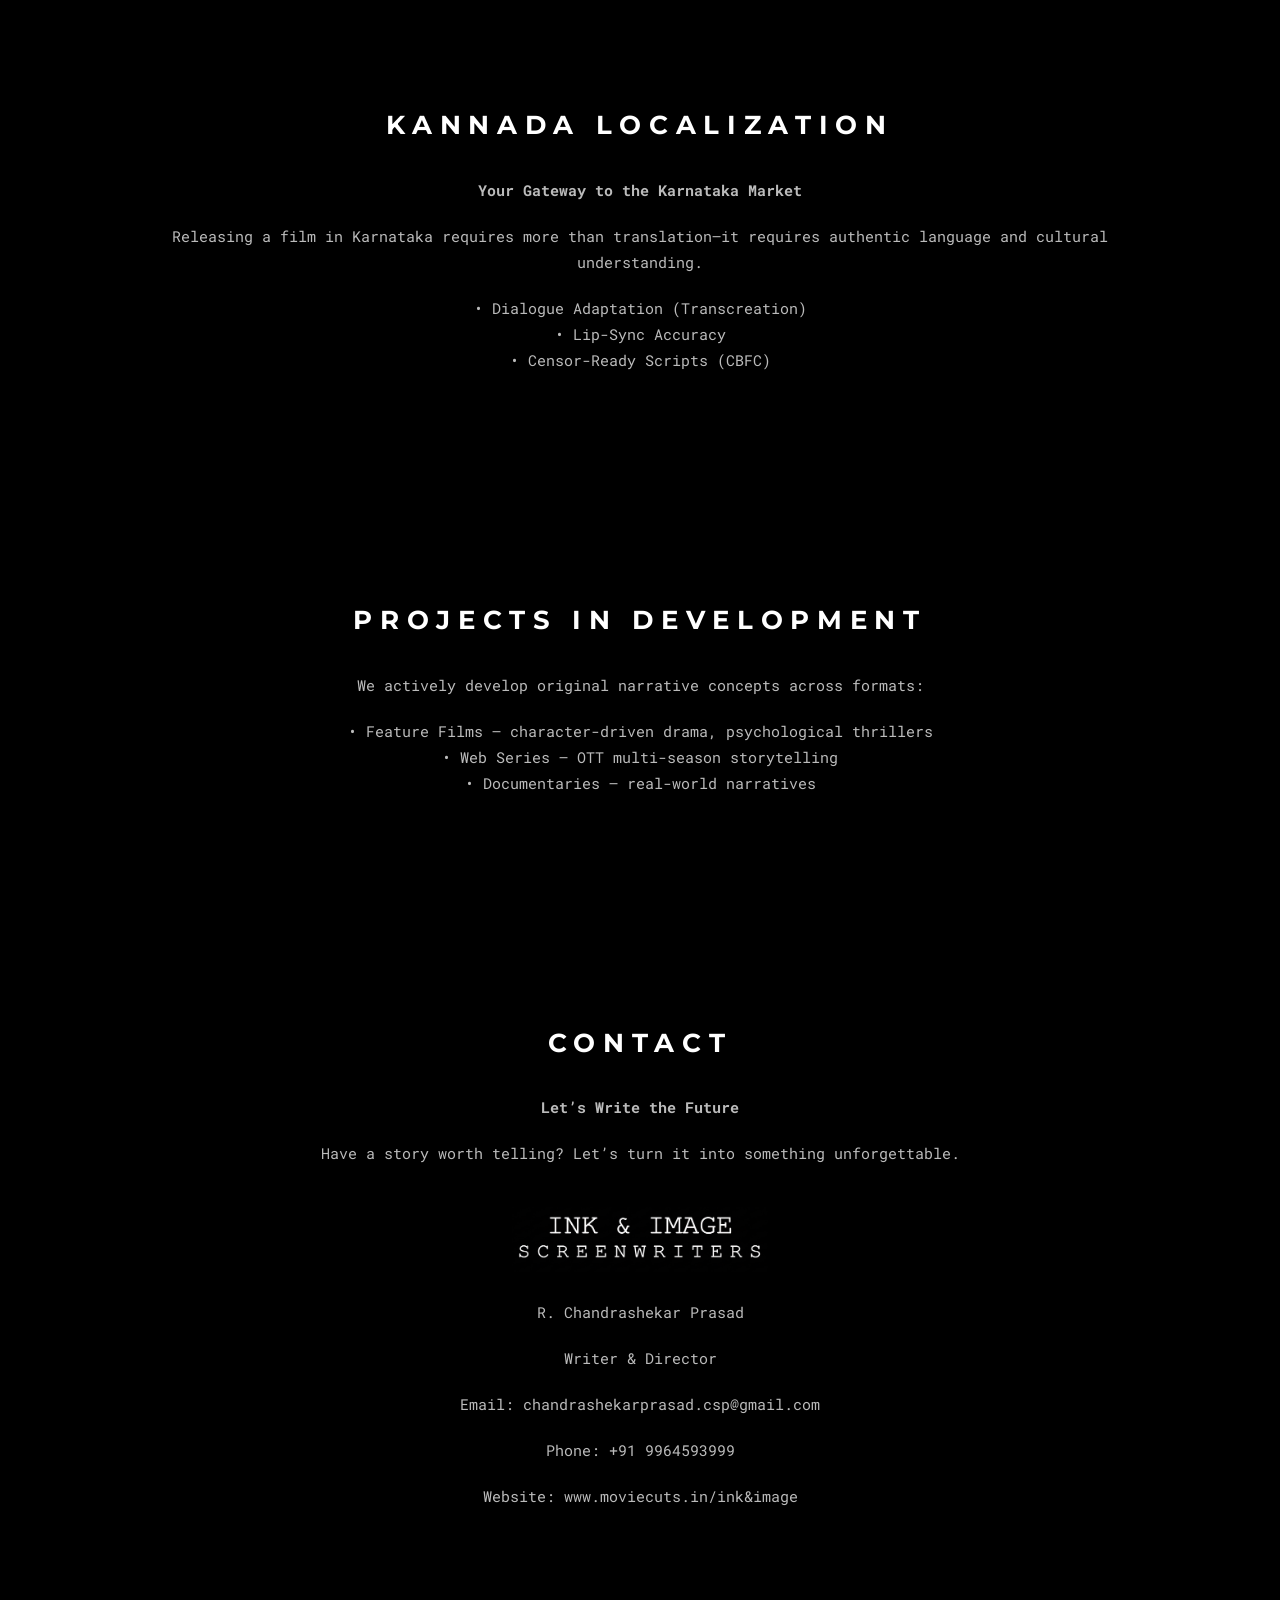
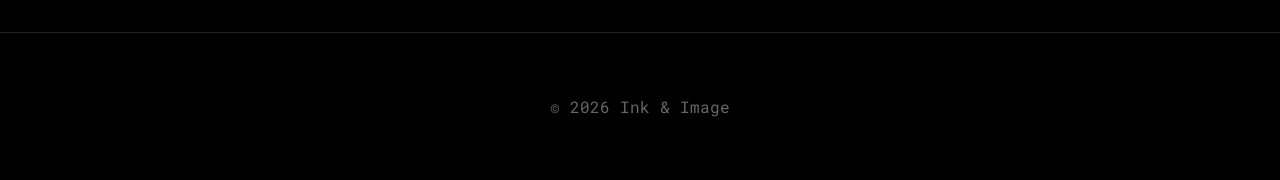
==== commit f9ec40a2: "Update ink&image.html" ====
--- a/ink&image.html
+++ b/ink&image.html
@@ -5,23 +5,23 @@
 <meta name="viewport" content="width=device-width, initial-scale=1.0">
 
 <title>Ink & Image Screenwriters</title>
-<link rel="preconnect" href="https://fonts.googleapis.com">
-<link rel="preconnect" href="https://fonts.gstatic.com" crossorigin>
-<link href="https://fonts.googleapis.com/css2?family=Roboto+Mono:ital,wght@0,100..700;1,100..700&display=swap" rel="stylesheet">
+
+<link href="https://fonts.googleapis.com/css2?family=Montserrat:wght@100;300;400&family=Roboto+Mono:wght@300;400;500&display=swap" rel="stylesheet">
 
 <style>
 
 /* RESET */
 *{margin:0;padding:0;box-sizing:border-box;}
+html{scroll-behavior:smooth;}
 
 body{
 background:#000;
 color:#fff;
-font-size: larger;
-font-family: "Roboto Mono", monospace;
-line-height:1.2;
+font-family:'Roboto Mono', monospace;
+line-height:1.7;
 overflow-x:hidden;
 padding-top:80px;
+-webkit-font-smoothing:antialiased;
 }
 
 /* BACK BUTTON */
@@ -51,19 +51,18 @@
 top:0;
 width:100%;
 background:rgba(0,0,0,0.9);
-padding:18px;
+padding:clamp(8px,2vw,10px);
 text-align:center;
 border-bottom:1px solid #222;
 z-index:1000;
 }
 
-/* HEADER ANIMATION */
 .header-rotate{
 position:relative;
-height:2.4em;
+height:1.5em;
 overflow:hidden;
+letter-spacing:clamp(3px,0.8vw,8px);
 font-family:'Montserrat';
-letter-spacing:6px;
 }
 
 .header-rotate span{
@@ -80,75 +79,46 @@
 
 /* HERO */
 .hero{
-position:relative;
-height:100vh;
+min-height:100vh;
 display:flex;
 align-items:center;
 justify-content:center;
 text-align:center;
-overflow:hidden;
-}
-
-.hero video{
-position:absolute;
-width:100%;
-height:100%;
-object-fit:cover;
-opacity:0.35;
-}
-
-.hero-overlay{
-position:absolute;
-inset:0;
-background:rgba(0,0,0,0.6);
-}
-
-.hero-content{
-position:relative;
-z-index:2;
+padding:clamp(80px,10vh,120px) 20px;
 }
 
 .hero img{
-width:580px;
+width:clamp(200px,40vw,580px);
+max-width:90%;
 filter:invert(1);
 margin-bottom:20px;
 }
 
-.footer-logo img{
-width:280px;
-filter:invert(1);
-margin-bottom:20px;
-}
-
-/* TYPEWRITER */
 .typewriter{
-display:block;
-font-size:20px;
+font-size:clamp(16px,2vw,22px);
 letter-spacing:4px;
-text-align:center;
-font-weight:500;
+text-transform:uppercase;
 margin:20px auto;
-max-width:90%;
-color:#e0e0e0;
-text-transform:uppercase;
-}
-
+color:#ddd;
+}
 
 /* SECTION */
 section{
-max-width:1100px;
+max-width:min(1100px,90%);
 margin:auto;
-padding:100px 20px;
+padding:clamp(70px,8vw,120px) 20px;
 text-align:center;
 }
 
 h2{
 font-family:'Montserrat';
-letter-spacing:6px;
+letter-spacing:clamp(3px,0.6vw,8px);
+font-size:clamp(18px,2vw,30px);
 margin-bottom:30px;
 }
 
 p{
+font-size:clamp(14px,1.2vw,18px);
 color:#bbb;
 margin-bottom:20px;
 }
@@ -156,19 +126,32 @@
 /* GRID */
 .grid{
 display:grid;
-grid-template-columns:repeat(auto-fit,minmax(450px,2fr));
-gap:25px;
+grid-template-columns:repeat(auto-fit,minmax(260px,1fr));
+gap:clamp(20px,3vw,40px);
 margin-top:40px;
 }
 
 .card{
 border:1px solid #222;
 padding:25px;
-transition:.3s;
+transition:all 0.3s ease;
+background:rgba(255,255,255,0.02);
 }
 .card:hover{
-transform:translateY(-5px);
+transform:translateY(-6px);
 border-color:#fff;
+background:rgba(255,255,255,0.05);
+}
+
+/* SCROLL ANIMATION */
+.fade-in{
+opacity:0;
+transform:translateY(40px);
+transition:all 0.8s ease;
+}
+.fade-in.show{
+opacity:1;
+transform:translateY(0);
 }
 
 /* FOOTER */
@@ -179,37 +162,88 @@
 color:#666;
 }
 
+.footer-logo img{
+width:clamp(120px,20vw,280px);
+filter:invert(1);
+margin:20px auto;
+}
+
+/* MOBILE */
+@media(max-width:768px){
+.hero{padding:80px 20px;}
+section{padding:70px 20px;}
+}
+
+/* 4K */
+@media(min-width:1800px){
+section{max-width:1400px;}
+}
+
+/* MOBILE & TABLET BACK BUTTON FIX */
+@media (max-width: 1024px){
+
+.back-home a{
+    font-size:0; /* hide text */
+    width:44px;
+    height:44px;
+    display:grid;              /* KEY FIX */
+    place-items:center;        /* PERFECT CENTER */
+    padding:0;
+    border-radius:50%;
+    border:1px solid #333;
+    background:rgba(0,0,0,0.6);
+    backdrop-filter:blur(6px);
+}
+
+/* ARROW */
+.back-home a::before{
+    content:"←";
+    font-size:30px;
+    line-height:1;
+}
+
+.back-home{
+    top:15px;
+    left:15px;
+}
+
+.back-home a{
+    border:1px solid #333;
+    background:rgba(0,0,0,0.6);
+    backdrop-filter:blur(6px);
+}
+
+}
+@media (max-width:1024px){
+
+.back-home a{
+border-radius:50%;
+width:44px;
+height:44px;
+}
+
+}
 </style>
 </head>
 
 <body>
 
-<!-- BACK BUTTON -->
 <div class="back-home">
 <a href="/">← BACK TO MOVIECUTS</a>
 </div>
 
-<!-- HEADER -->
 <header>
-<h1 class="header-rotate">
+<h2 class="header-rotate">
 <span class="active">INK & IMAGE</span>
 <span>SCREENWRITERS</span>
 <span>NARRATIVE STUDIO</span>
-</h1>
+</h2>
 </header>
 
-<!-- ONLY CONTENT UPDATED — DESIGN SAME -->
-
 <!-- HERO -->
-<section class="hero">
-
-
-<div class="hero-overlay"></div>
-
-<div class="hero-content">
-
+<section class="hero fade-in">
+<div>
 <img src="images/Ink&Image.png">
-
 <h2 class="typewriter">|| Where Every Word Finds Its Vision ||</h2>
 
 <p>
@@ -223,16 +257,12 @@
 narratives ready for screen, stage, business, or publication.
 From Ink to Image.
 </p>
-
-</div>
-
+</div>
 </section>
 
 <!-- ABOUT -->
-<section>
-
+<section class="fade-in">
 <h2>ABOUT US</h2>
-
 <p><strong>One Roof. Infinite Stories.</strong></p>
 
 <p>
@@ -251,12 +281,10 @@
 creative storytelling and structured narrative design, and global
 cinematic standards with regional cultural authenticity.
 </p>
-
 </section>
 
 <!-- VISION -->
-<section>
-
+<section class="fade-in">
 <h2>OUR VISION</h2>
 
 <p>
@@ -264,12 +292,10 @@
 evolve into powerful cinematic narratives.
 We believe strong stories are the foundation of successful cinema.
 </p>
-
 </section>
 
 <!-- SERVICES -->
-<section>
-
+<section class="fade-in">
 <h2>CORE SERVICES</h2>
 
 <p>
@@ -278,21 +304,17 @@
 </p>
 
 <div class="grid">
-
 <div class="card"><h3>Film & Television</h3></div>
 <div class="card"><h3>Web Series & Streaming</h3></div>
 <div class="card"><h3>Corporate Storytelling</h3></div>
 <div class="card"><h3>Creative & Literary Writing</h3></div>
 <div class="card"><h3>Script Editing & Formatting</h3></div>
 <div class="card"><h3>Kannada Localization</h3></div>
-
-</div>
-
+</div>
 </section>
 
 <!-- METHOD -->
-<section>
-
+<section class="fade-in">
 <h2>THE INK & IMAGE METHOD</h2>
 
 <p><strong>A Structured Approach to Powerful Storytelling</strong></p>
@@ -320,12 +342,10 @@
 </div>
 
 </div>
-
 </section>
 
 <!-- LOCALIZATION -->
-<section>
-
+<section class="fade-in">
 <h2>KANNADA LOCALIZATION</h2>
 
 <p><strong>Your Gateway to the Karnataka Market</strong></p>
@@ -340,12 +360,10 @@
 • Lip-Sync Accuracy<br>
 • Censor-Ready Scripts (CBFC)<br>
 </p>
-
 </section>
 
 <!-- PROJECTS -->
-<section>
-
+<section class="fade-in">
 <h2>PROJECTS IN DEVELOPMENT</h2>
 
 <p>
@@ -357,11 +375,10 @@
 • Web Series – OTT multi-season storytelling<br>
 • Documentaries – real-world narratives<br>
 </p>
-
 </section>
 
 <!-- CONTACT -->
-<section>
+<section class="fade-in">
 
 <h2>CONTACT</h2>
 
@@ -370,20 +387,15 @@
 <p>
 Have a story worth telling? Let’s turn it into something unforgettable.
 </p>
+
 <div class="footer-logo">
-    <img src="images/Ink&Image.png">
-</div>
-
-
+<img src="images/Ink&Image.png">
+</div>
 
 <p>R. Chandrashekar Prasad</p>
-
 <p>Writer & Director</p>
-
 <p>Email: chandrashekarprasad.csp@gmail.com</p>
-
 <p>Phone: +91 9964593999</p>
-
 <p>Website: www.moviecuts.in/ink&image</p>
 
 </section>
@@ -394,7 +406,7 @@
 
 <script>
 
-/* HEADER LOOP */
+/* HEADER ROTATION */
 const texts=document.querySelectorAll(".header-rotate span");
 let i=0;
 setInterval(()=>{
@@ -403,6 +415,19 @@
 texts[i].classList.add("active");
 },2500);
 
+/* SCROLL ANIMATION */
+const faders=document.querySelectorAll(".fade-in");
+
+const observer=new IntersectionObserver(entries=>{
+entries.forEach(entry=>{
+if(entry.isIntersecting){
+entry.target.classList.add("show");
+}
+});
+},{threshold:0.2});
+
+faders.forEach(el=>observer.observe(el));
+
 </script>
 
 </body>
